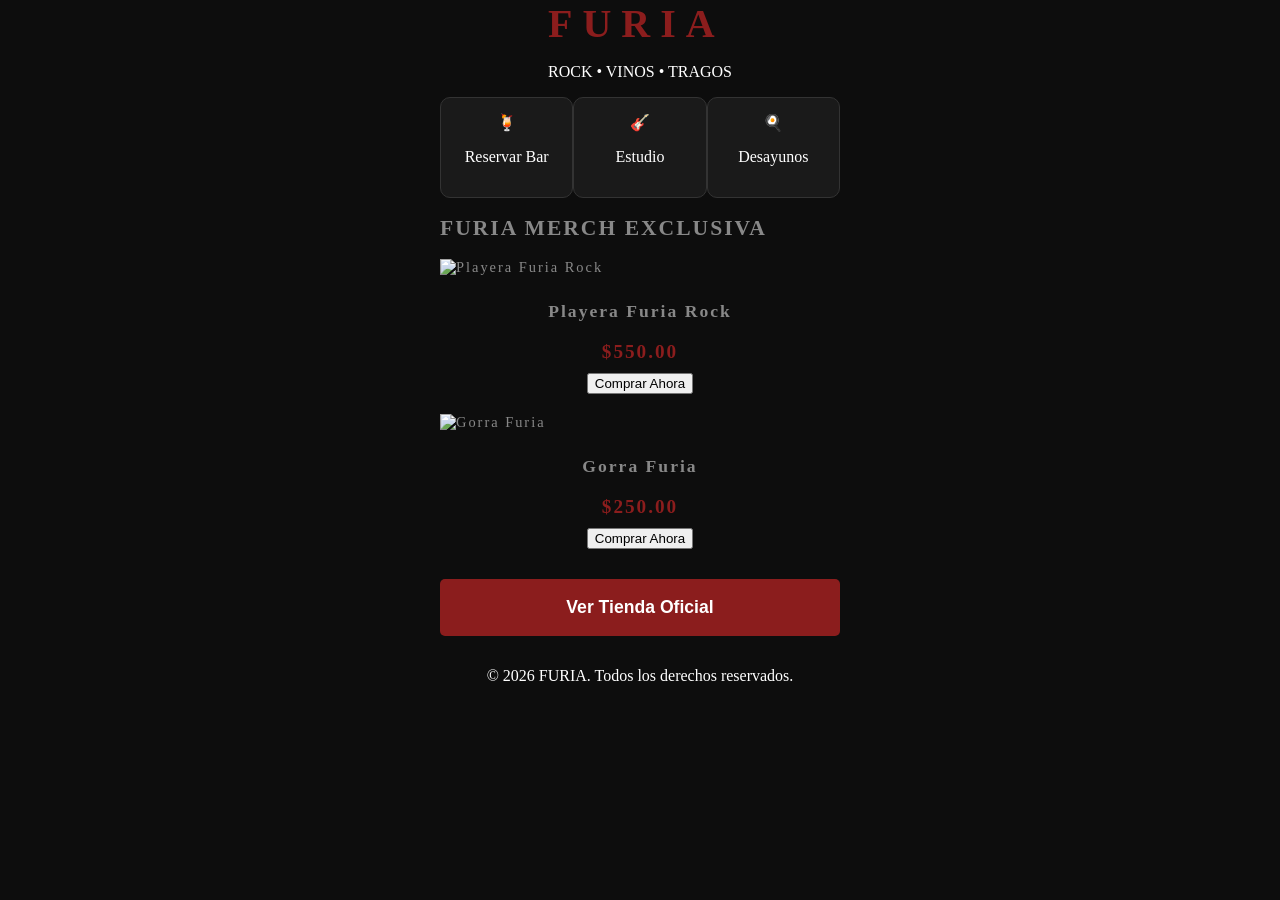
==== Furia/index.html @ a4685260 "jdlkaskjdas daslkdaskda asdjasldjlasjd djakdjajdad" ====
<!DOCTYPE html>
<html lang="es">

<head>
    <meta charset="UTF-8">
    <meta name="viewport" content="width=device-width, initial-scale=1.0">
    <title>Furia / Concept</title>
    <link rel="stylesheet" href="furia_estilos.css">
</head>
<body>
    <header>
        <div class="logo-container">
            <h1>FURIA</h1>
            <p>ROCK • VINOS • TRAGOS</p>
        </div>
    </header>

    <main class="app-container">
        <!-- Botones de accion rapida -->

        <section class="quick-actions">
            <div class="action-card">
                <span>🍹</span>
                <p>Reservar Bar</p>
            </div>
            <div class="action-card">
                <span>🎸</span>
                <p>Estudio</p>
            </div>
            <div class="action-card">
                <span>🍳</span>
                <p>Desayunos</p>
            </div>
        </section>

        <section class="merch-preview">
            <h2>FURIA MERCH EXCLUSIVA</h2>
            <div id="lista-merch">

            </div>
            <button class="btn-negocio" onclick="VenderIdea()">Ver Tienda Oficial</button>
        </section>

    </main>

    <footer>
        <p>&copy; 2026 FURIA. Todos los derechos reservados.</p>
    </footer>

    <script src="furia_motor.js"></script>





</body>
---- Furia/furia_estilos.css ----
:root {
    --furia-red: #8b1d1d;
    --furia-black: #0d0d0d;
    --furia-gray: #1a1a1a;

}

body {
    background-color: var(--furia-black);
    color: white;
    font-family: 'Segoe UI', ssans-serif;
    margin: 0;
    display: flex;
    flex-direction: column;
    align-items: center;

}

h1 {
    letter-spacing: 10px;
    font-size: 2.5rem;
    margin: 0;
    color: var(--furia-red);
    
}

.app-container {
    width: 90%;
    max-width: 400px;
}

.quick-actions {
    display: grid;
    grid-template-columns: repeat(3, 1fr);
}

.action-card {
    background: var(--furia-gray);
    padding: 15px;
    border-radius: 10px;
    text-align: center;
    border: 1px solid #333;
    
}

.merch-preview {
 font-size: 0.9rem;
 letter-spacing: 2px;
 color: #888;
 margin-bottom: 15px;
}

-item-tienda {
    background: white;
    color: black;
    padding: 15px;
    border-radius: 8px;
    margin-bottom: 10px;
    display: flex;
    justify-content: space-between;
    font-weight: bold;
}

.btn-negocio {
    background-color: var(--furia-red);
    color: white;
    border: none;
    padding: 18px;
    width: 100%;
    border-radius: 5px;
    font-weight: bold;
    font-size: 1.1rem;
    cursor: pointer;
    margin-top: 10px;
}

.producto-detalle {
    background: #1a1a1a;
    border-radius: 12px;
    overflow: hidden;
    margin-bottom: 20px;
    border: 1px solid #333;
}

.img-producto {
    width: 100%;
    height: 200px;
    object-fit: cover;
    filter: grayscale(30%);
}

.info-compra {
    padding: 15px;
    text-align: center;
    margin: 5px 0;
}

.nombre-art {
    font-weight: bold;
    font-size: 1.1rem;
    margin: 5px 0;
}

.precio-art {
    color: var(--furia-red);
    font-size: 1.2rem;
    margin-bottom: 10px;
    font-weight: bold;
}

.btn-comprar {
    background-color: #2e7d32;
    color: white;
    border: none;
    padding: 12px;
    width: 100%;
    border-radius: 15px;
    font-weight: bold;
    cursor: pointer;
    transition: transform 0.2s;
}

.btn-comprar:active {
    transform: scale(0.95);
}
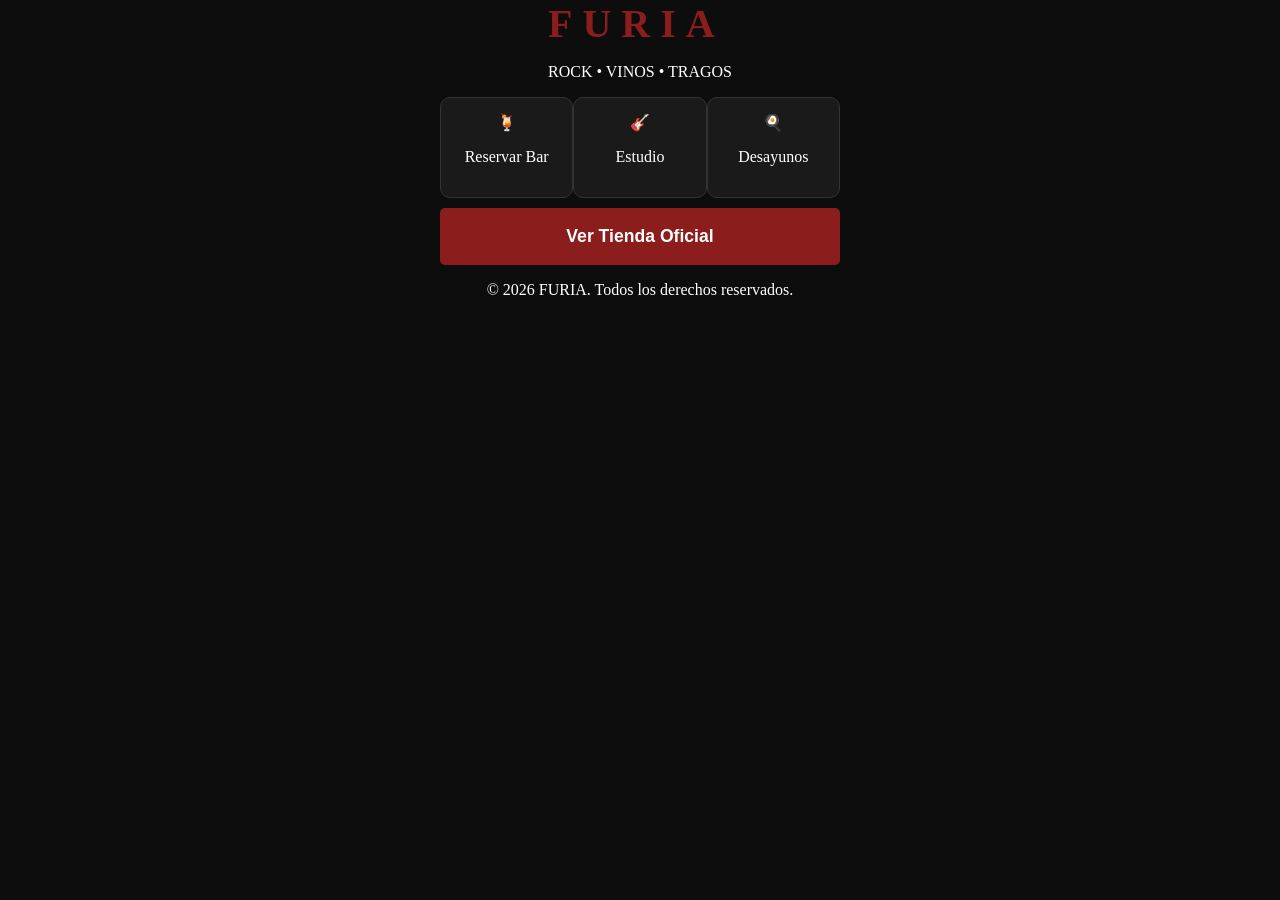
==== commit 9c7eec66: "v0.0.002" ====
--- a/Furia/index.html
+++ b/Furia/index.html
@@ -31,16 +31,11 @@
                 <span>🍳</span>
                 <p>Desayunos</p>
             </div>
+            
         </section>
-
-        <section class="merch-preview">
-            <h2>FURIA MERCH EXCLUSIVA</h2>
-            <div id="lista-merch">
-
-            </div>
+        <a href="store.html" style="text-decoration: none;">
             <button class="btn-negocio" onclick="VenderIdea()">Ver Tienda Oficial</button>
-        </section>
-
+        </a>
     </main>
 
     <footer>
--- a/Furia/furia_estilos.css
+++ b/Furia/furia_estilos.css
@@ -40,7 +40,7 @@
     border-radius: 10px;
     text-align: center;
     border: 1px solid #333;
-    
+    text-decoration: none;
 }
 
 .merch-preview {
@@ -109,17 +109,48 @@
 }
 
 .btn-comprar {
-    background-color: #2e7d32;
+    background-color: var(--furia-red);
     color: white;
     border: none;
-    padding: 12px;
-    width: 100%;
-    border-radius: 15px;
+    padding: 12px 24px;      
+    display: inline-block;   
+    border-radius: 25px;     
     font-weight: bold;
+    font-size: 1rem;
     cursor: pointer;
-    transition: transform 0.2s;
+    margin-top: 12px;
+    transition: all 0.2s ease-in-out;
+    box-shadow: 0 4px 6px rgba(0, 0, 0, 0.3); 
+}
+
+.btn-comprar:hover {
+    background-color: #b30000; 
+    transform: translateY(-2px); 
+    box-shadow: 0 6px 8px rgba(0, 0, 0, 0.4);
 }
 
 .btn-comprar:active {
-    transform: scale(0.95);
-}+    transform: translateY(1px);
+    box-shadow: 0 2px 4px rgba(0, 0, 0, 0.2);
+}
+
+.btn-nav {
+    background-color: var(--furia-red);
+    color: white;
+    border: none;
+    padding: 18px;
+    width: 100%;           
+    border-radius: 5px;
+    font-weight: bold;
+    font-size: 1.1rem;
+    cursor: pointer;
+    margin-top: 10px;
+}
+
+.link-tienda {
+    text-decoration: none;
+    display: block;
+    width: 100%;
+}
+
+
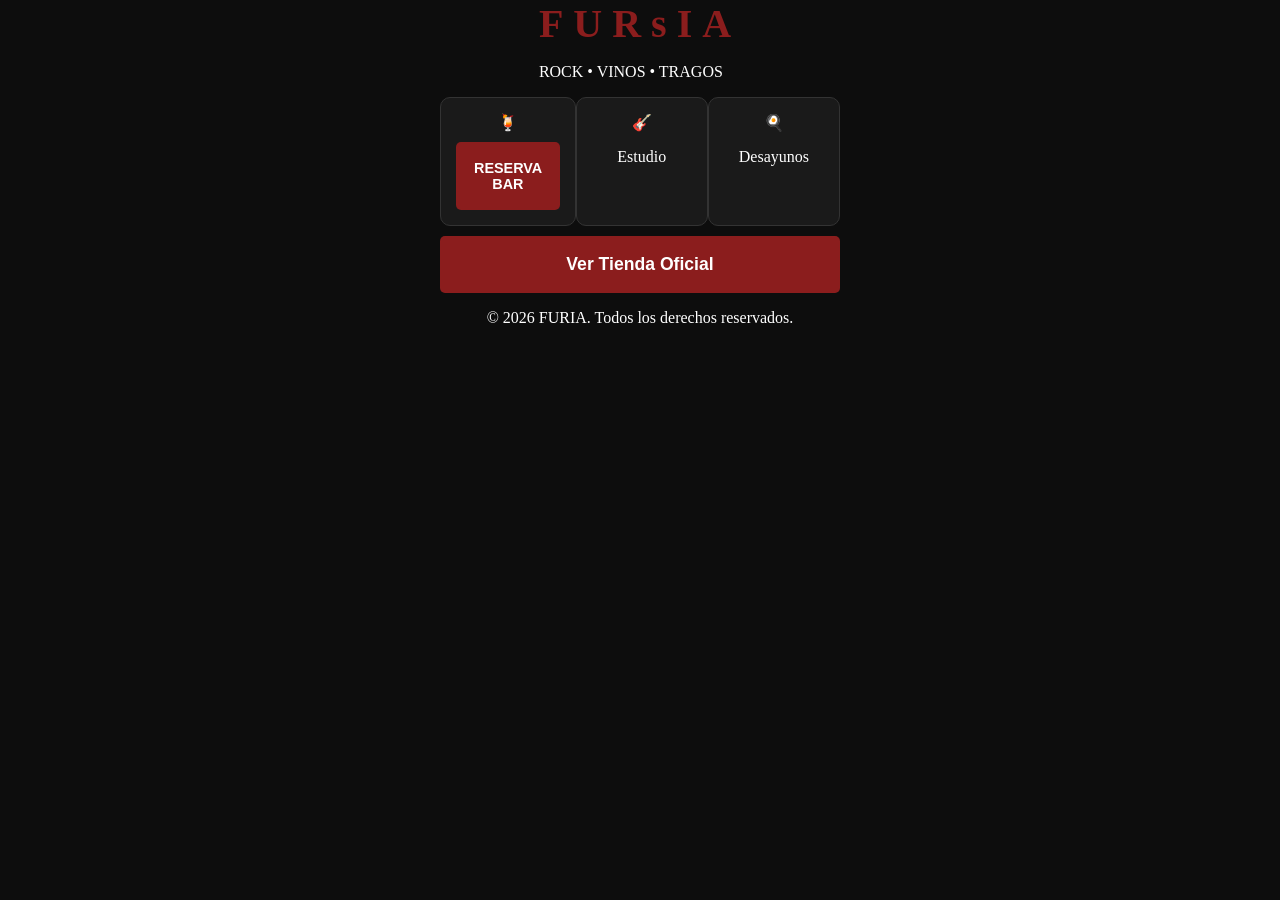
==== commit 34b08614: "0.0.003" ====
--- a/Furia/index.html
+++ b/Furia/index.html
@@ -10,7 +10,7 @@
 <body>
     <header>
         <div class="logo-container">
-            <h1>FURIA</h1>
+            <h1>FURsIA</h1>
             <p>ROCK • VINOS • TRAGOS</p>
         </div>
     </header>
@@ -21,7 +21,11 @@
         <section class="quick-actions">
             <div class="action-card">
                 <span>🍹</span>
-                <p>Reservar Bar</p>
+                
+                <a href="reserva.html" style="text-decoration: none;">
+                    <button type="button" class="btn-card">RESERVA BAR</button>
+                </a>
+            </nav>
             </div>
             <div class="action-card">
                 <span>🎸</span>
--- a/Furia/furia_estilos.css
+++ b/Furia/furia_estilos.css
@@ -50,7 +50,7 @@
  margin-bottom: 15px;
 }
 
--item-tienda {
+.item-tienda {
     background: white;
     color: black;
     padding: 15px;
@@ -153,4 +153,18 @@
     width: 100%;
 }
 
+.btn-card {
+     background-color: var(--furia-red);
+    color: white;
+    border: none;
+    padding: 18px;
+    width: 100%;
+    border-radius: 5px;
+    font-weight: bold;
+    font-size: .9rem;
+    cursor: pointer;
+    margin-top: 10px;
+}
 
+
+
